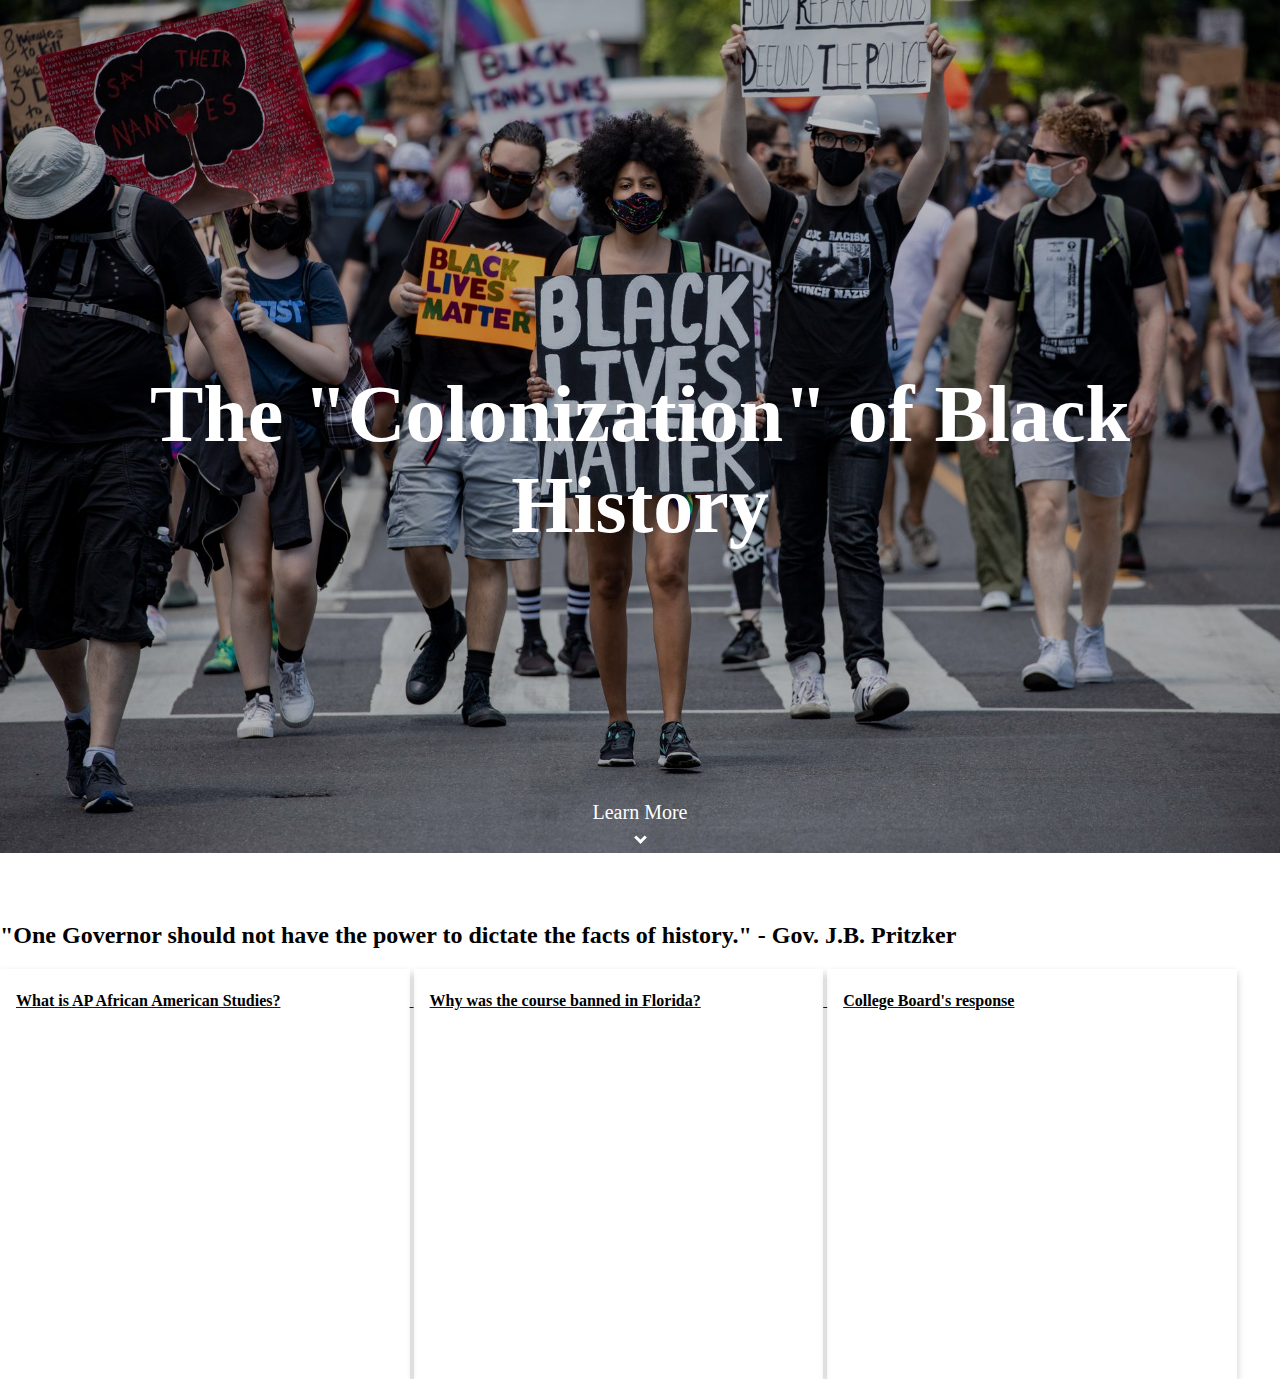
==== index.html @ c3b5be47 "Added all file" ====
<!DOCTYPE html>
<html>
<head>
	<meta charset="utf-8">
	<meta name="viewport" content="width=device-width, initial-scale=1">
	<title>My Website</title>
	<link rel="stylesheet" type="text/css" href="style.css">
</head>
<body>

	<!-- background image -->
	<div class = "thumbnailContainer">
		<img class = "headImage" src="blm_image.jpg">
		<h1 class = "myText"> The "Colonization" of Black History </h1>
		<p class ="learn">Learn More</p>
		<p class="arrowDown"></p>

	</div>
	<div class = "contentContainer">
		<h2>"One Governor should not have the power to dictate the facts of history." - Gov. J.B. Pritzker</h2>

		<div class="card">
  			<!-- <img class = "imgOne" src="ap_aas.png"> -->
			  <div class="container"><a href = "ap_aa_studies.html">
			    <h4><b>What is AP African American Studies?</b></h4>
			    
			  </div>
			  </div>

		<div class="card">
  			<!-- <img class = "imgOne" src="ap_aas.png"> -->
			  <div class="container"><a href = "why_banned.html">
			    <h4><b>Why was the course banned in Florida?</b></h4>
			    
			  </div>
			  </div>

		<div class="card">
  			<!-- <img class = "imgOne" src="ap_aas.png"> -->
			  <div class="container"><a href = "college_board.html">
			    <h4><b>College Board's response</b></h4>
			    
			  </div>
			  </div>


	</div>

	<!-- Learn More button -> scroll dowm the page -->
	<!-- Three cards for separate articles -->
</body>
</html>
---- style.css ----
*{
	box-sizing: border-box;
}
body{
	margin: 0px;
	padding: 0px;
}
.thumbnailContainer{
	position: relative;
	text-align: center;
	
}
/*.titleDiv{
	position: absolute;
	top: 50%;
	left: 50%;
/*	transform: translate(-50%, -50%);*/

.headImage{
	width: 100%;
	height: auto%;
	margin: 0px;
	padding: 0px;
	filter: brightness(75%);
}

.myText {
	position: absolute;
	color: white;
	font-size: 80px;
	width: 80%;
	top: 45%;
	left: 50%;
	transform: translate(-50%, -50%);
}


.learn {
	position: absolute;
	color: white;
	font-size: 20px;
	width: 80%;
	top: 90%;
	left: 50%;
	transform: translate(-50%, -50%);
	padding: 0px;
	margin: 0px;

}

.arrowDown {
	position: relative;
	border: solid white;
  	border-width: 0 3px 3px 0;
  	display: inline-block;
  	padding: 3px;
  	transform: rotate(45deg);
    -webkit-transform: rotate(45deg);
    bottom: 40px;
}

.conntentContainer{
	position: relative;
}
.container {
  padding: 2px 16px;
}
.card{
	display: inline-block;
	width: 32%;
	aspect-ratio: 1/1;
	padding: 0px;
	margin: 0px;
	object-fit: cover;
	box-shadow: 0 4px 8px 0 rgba(0,0,0,0.2);
}

h4 {
	color: black;
}
/*.imgOne{
	height: 1000px;
	width: 500px;
}*/
/*body {
	font-familt: sans-serif;
}

#nav {
	background-color: #ff0072;
	padding: 10px;
}
/*
/*once you visit a page, default behavior is to give link to page a diff color*/
/*a, a:visited {
	color: #000;
	font-weight: bold;
	text-decoration: none;
	padding: 10px;*/
/*	margine: 10px <- would only place color inside the content box*/

/*}*/


/*a:hover {
	background-color: #000;
	color: #ff0072;

}

.current{
	text-decoration: underline;
}*/
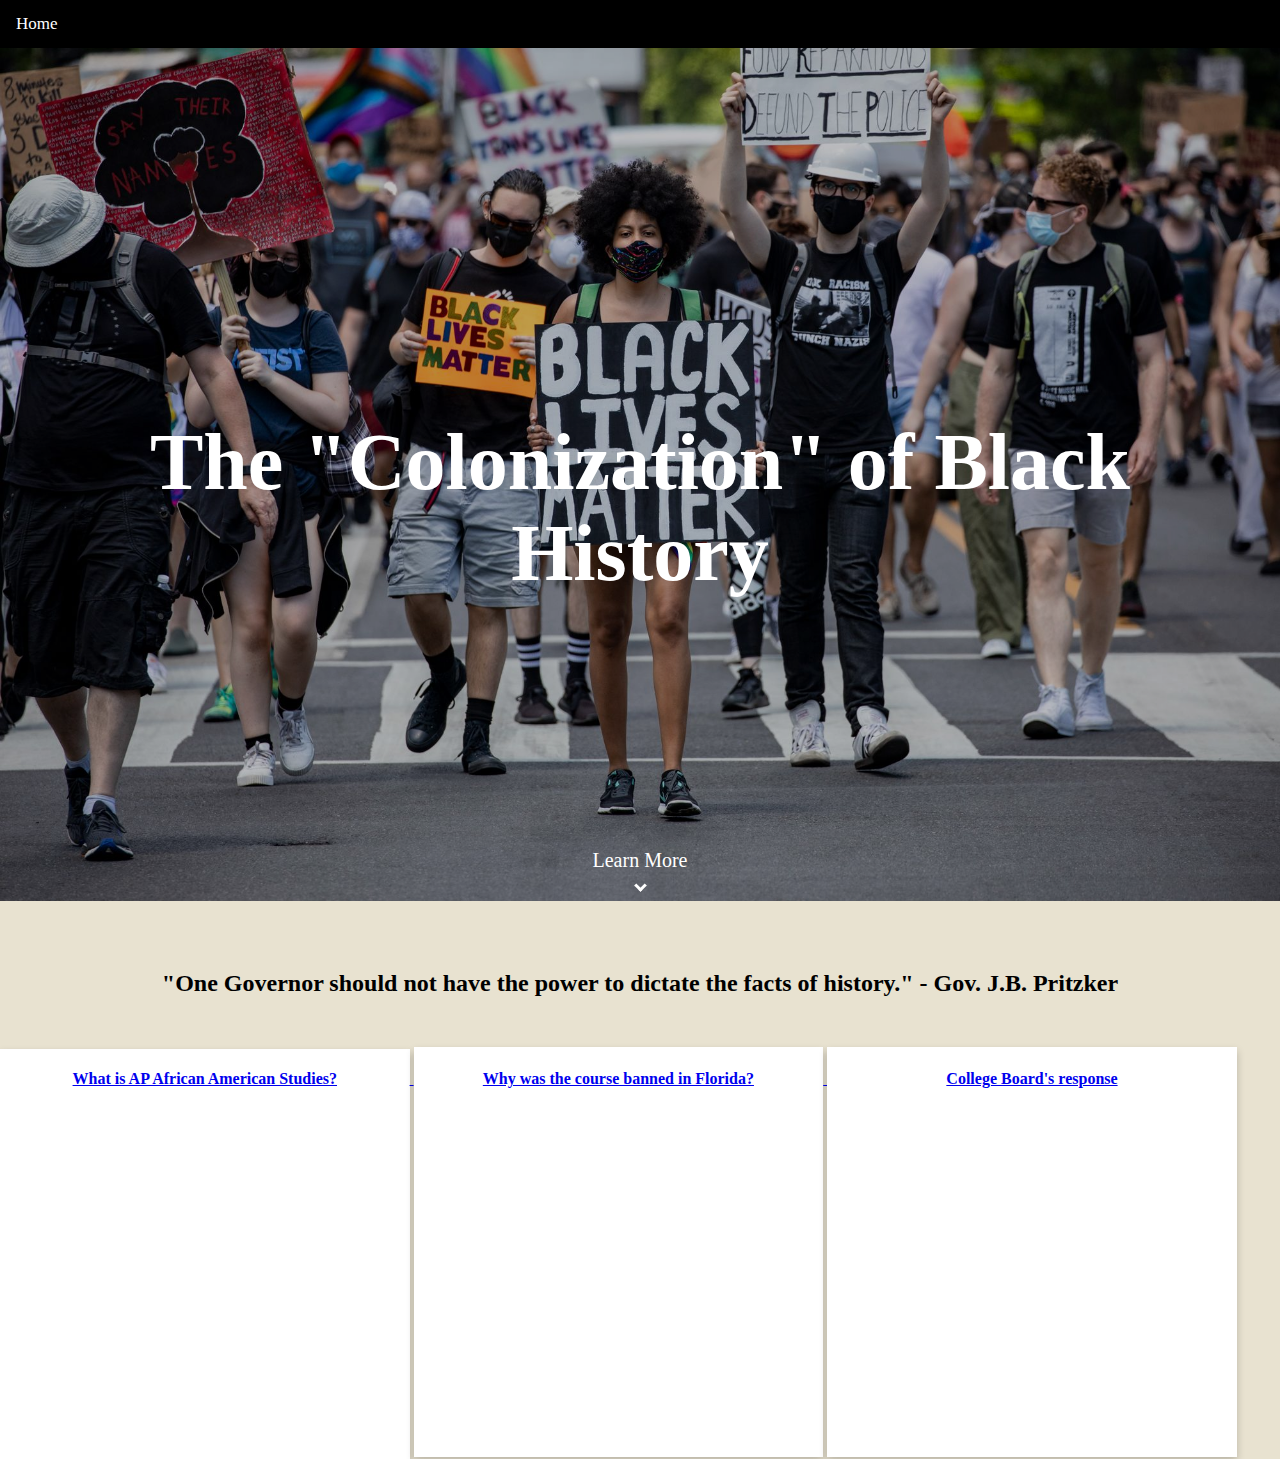
==== commit b823b96c: "edits" ====
--- a/index.html
+++ b/index.html
@@ -7,6 +7,12 @@
 	<link rel="stylesheet" type="text/css" href="style.css">
 </head>
 <body>
+
+	<div class="topnav">
+	  <a class="active" href="index.html">Home</a>
+</div>
+
+
 
 	<!-- background image -->
 	<div class = "thumbnailContainer">
@@ -19,26 +25,26 @@
 	<div class = "contentContainer">
 		<h2>"One Governor should not have the power to dictate the facts of history." - Gov. J.B. Pritzker</h2>
 
+		<div class="card" >
+  			<!-- <img class = "imgOne" src= "african-american-studies.jpg"> -->
+			  <div class="bodyOne">
+			    <h4><a href = "ap_aa_studies.html"><b>What is AP African American Studies?</b></h4>
+			    
+			  </div>
+		</div>
+
 		<div class="card">
-  			<!-- <img class = "imgOne" src="ap_aas.png"> -->
-			  <div class="container"><a href = "ap_aa_studies.html">
-			    <h4><b>What is AP African American Studies?</b></h4>
+  			<!-- <img class = "imgOne" src="florida.jepg"> -->
+			  <div class="container">
+			    <h4><a href = "why_banned.html"><b>Why was the course banned in Florida?</b></h4>
 			    
 			  </div>
 			  </div>
 
 		<div class="card">
-  			<!-- <img class = "imgOne" src="ap_aas.png"> -->
-			  <div class="container"><a href = "why_banned.html">
-			    <h4><b>Why was the course banned in Florida?</b></h4>
-			    
-			  </div>
-			  </div>
-
-		<div class="card">
-  			<!-- <img class = "imgOne" src="ap_aas.png"> -->
-			  <div class="container"><a href = "college_board.html">
-			    <h4><b>College Board's response</b></h4>
+  			<!-- <img class = "imgOne" src="college_board.png"> -->
+			  <div class="container">
+			    <h4><a href = "college_board.html"><b>College Board's response</b></h4>
 			    
 			  </div>
 			  </div>
--- a/style.css
+++ b/style.css
@@ -4,10 +4,12 @@
 body{
 	margin: 0px;
 	padding: 0px;
+	background-color:#E8E2D0;
+
 }
 .thumbnailContainer{
 	position: relative;
-	text-align: center;
+	text-align: center
 	
 }
 /*.titleDiv{
@@ -61,11 +63,12 @@
 
 .conntentContainer{
 	position: relative;
+	background-color: gray;
+
 }
-.container {
-  padding: 2px 16px;
-}
+
 .card{
+	background-color: white;
 	display: inline-block;
 	width: 32%;
 	aspect-ratio: 1/1;
@@ -73,11 +76,58 @@
 	margin: 0px;
 	object-fit: cover;
 	box-shadow: 0 4px 8px 0 rgba(0,0,0,0.2);
+
+}
+.container{
+  padding: 2px 16px;
+}
+/*.imgOne{
+	position:absolute;
+	width: 18rem;
+	height: auto;*/
+/*}
+.imgTwo{
+	position:absolute;
+	width: 18rem;
+	height: auto;
+}*/
+/*.imgThree{
+	position:absolute;
+	width: 18rem;
+	height: auto;
+}*/
+h4 {
+	text-align: center;
+	color: black;
+}
+h2{
+	text-align: center;
+	margin-bottom: 50px;
 }
 
-h4 {
-	color: black;
+.topnav {
+  overflow: hidden;
+  background-color: black;
 }
+.topnav a{
+	float: left;
+  color: black;
+  text-align: center;
+  padding: 14px 16px;
+  text-decoration: none;
+  font-size: 17px;
+
+}
+.topnav a:hover {
+  background-color: black;
+  color: black;
+}
+
+.topnav a.active {
+  background-color: black;
+  color: white;
+}
+
 /*.imgOne{
 	height: 1000px;
 	width: 500px;
